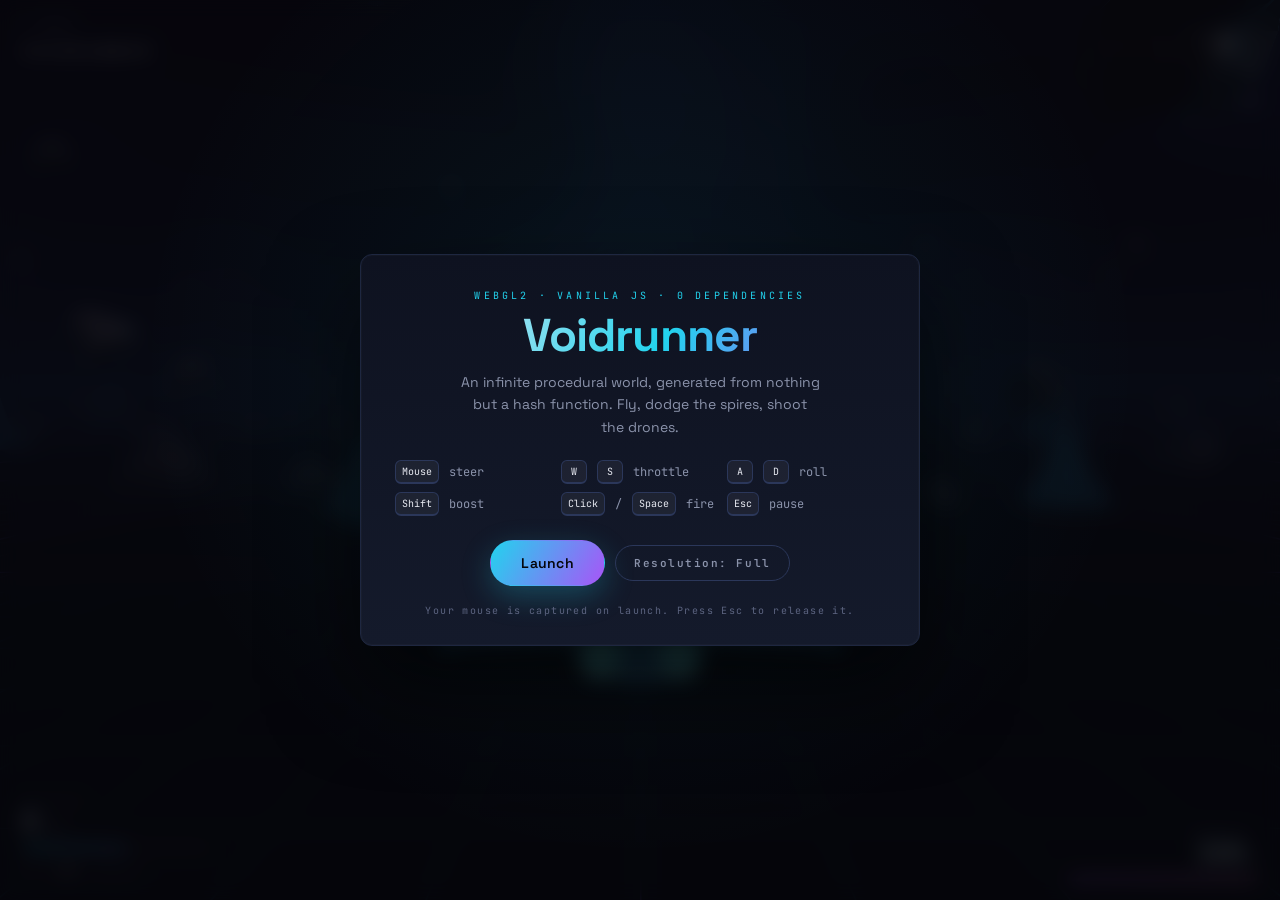
==== game/index.html @ 9e287af4 "added game" ====
<!doctype html>
<html lang="en">
  <head>
    <meta charset="utf-8" />
    <meta name="viewport" content="width=device-width, initial-scale=1, viewport-fit=cover" />
    <title>Voidrunner — a browser space shooter by MART</title>
    <meta
      name="description"
      content="A third-person space shooter running on WebGL2 in vanilla JavaScript. Infinite procedural world, no engine, no dependencies."
    />
    <meta name="theme-color" content="#05060a" />
    <meta name="color-scheme" content="dark" />
    <meta property="og:title" content="Voidrunner — a browser space shooter" />
    <meta
      property="og:description"
      content="Fly a low-poly fighter through an infinite procedural world. WebGL2, vanilla JS, zero dependencies."
    />
    <meta property="og:type" content="website" />
    <link rel="preconnect" href="https://fonts.googleapis.com" />
    <link rel="preconnect" href="https://fonts.gstatic.com" crossorigin />
    <link
      href="https://fonts.googleapis.com/css2?family=JetBrains+Mono:wght@400;500&family=Space+Grotesk:wght@400;500;600;700&display=swap"
      rel="stylesheet"
    />
    <link rel="stylesheet" href="../assets/css/game.css" />
    <link
      rel="icon"
      href="data:image/svg+xml,<svg xmlns='http://www.w3.org/2000/svg' viewBox='0 0 100 100'><text y='.9em' font-size='90'>🚀</text></svg>"
    />
  </head>
  <body>
    <canvas id="scene"></canvas>

    <div class="hud">
      <div class="hud__corner hud__corner--tl">
        <a class="hud__brand" href="../index.html">← mart</a>
        <div class="hud__title">Voidrunner</div>
      </div>

      <div class="hud__corner hud__corner--tr">
        <div>
          <div class="hud__label">Score</div>
          <div class="hud__value"><span id="hudScore">0</span></div>
        </div>
        <div class="hud__stat">
          <span class="hud__label">Kills</span>
          <span id="hudKills">0</span>
        </div>
        <div class="hud__stat">
          <span class="hud__label">FPS</span>
          <span id="hudFps">60</span>
        </div>
      </div>

      <div class="hud__corner hud__corner--bl">
        <div>
          <div class="hud__label">Velocity</div>
          <div class="hud__value"><span id="hudSpeed">0</span><small>m/s</small></div>
        </div>
        <div class="meter">
          <div class="meter__fill meter__fill--thr" id="hudThrottle"></div>
        </div>
        <div class="hud__stat">
          <span class="hud__label">Alt</span>
          <span id="hudAlt">0</span>
          <span class="hud__boost" id="hudBoost">Boost</span>
        </div>
      </div>

      <div class="hud__corner hud__corner--br">
        <div>
          <div class="hud__label">Shield</div>
          <div class="hud__value"><span id="hudShieldNum">100</span><small>%</small></div>
        </div>
        <div class="meter">
          <div class="meter__fill meter__fill--shield" id="hudShield"></div>
        </div>
      </div>

      <div id="reticle"></div>
    </div>

    <div id="flash"></div>

    <div id="overlay" data-mode="start" hidden>
      <div class="card">
        <div data-when="start">
          <p class="card__kicker">WebGL2 · vanilla JS · 0 dependencies</p>
          <h1 class="card__title">Voidrunner</h1>
          <p class="card__lead">
            An infinite procedural world, generated from nothing but a hash
            function. Fly, dodge the spires, shoot the drones.
          </p>
        </div>

        <div data-when="paused">
          <p class="card__kicker">Standing by</p>
          <h1 class="card__title">Paused</h1>
          <p class="card__lead">The void is patient. Take your time.</p>
        </div>

        <div data-when="over">
          <p class="card__kicker">Hull breach</p>
          <h1 class="card__title">Destroyed</h1>
          <div class="tally">
            <div><b id="finalScore">0</b><span>Score</span></div>
            <div><b id="finalKills">0</b><span>Kills</span></div>
          </div>
        </div>

        <ul class="keys" data-when="start paused">
          <li><kbd>Mouse</kbd> steer</li>
          <li><kbd>W</kbd><kbd>S</kbd> throttle</li>
          <li><kbd>A</kbd><kbd>D</kbd> roll</li>
          <li><kbd>Shift</kbd> boost</li>
          <li><kbd>Click</kbd> / <kbd>Space</kbd> fire</li>
          <li><kbd>Esc</kbd> pause</li>
        </ul>

        <div class="card__row">
          <button class="btn" data-act="start" data-when="start over">Launch</button>
          <button class="btn" data-act="resume" data-when="paused">Resume</button>
          <button class="btn btn--ghost" data-act="quality">Resolution: Full</button>
        </div>

        <p class="note">Your mouse is captured on launch. Press Esc to release it.</p>
        <p class="touch-warning">
          This one needs a keyboard and a mouse — touch controls are not built yet.
        </p>
      </div>
    </div>

    <div id="fatal" hidden>
      <div class="card">
        <p class="card__kicker">Cannot start</p>
        <h1 class="card__title">No WebGL2</h1>
        <p class="card__lead">
          This browser does not expose a WebGL2 context, which the renderer needs
          for hardware instancing. Try a current Chrome, Edge, Firefox or Safari.
        </p>
        <a class="btn" href="../index.html">Back to the portfolio</a>
      </div>
    </div>

    <noscript>
      <div id="noJs">
        <div class="card">
          <h1 class="card__title">JavaScript required</h1>
          <p class="card__lead">The game is entirely client-side JavaScript.</p>
        </div>
      </div>
    </noscript>

    <script src="../assets/js/game/math.js"></script>
    <script src="../assets/js/game/gl.js"></script>
    <script src="../assets/js/game/meshes.js"></script>
    <script src="../assets/js/game/world.js"></script>
    <script src="../assets/js/game/main.js"></script>
  </body>
</html>
---- assets/css/game.css ----
/* ═══════════════════════════════════════════════════════════
   VOIDRUNNER — canvas, HUD, overlays.
   Same tokens as the rest of the site so it feels like one place.
   ═══════════════════════════════════════════════════════════ */

:root {
  --bg: #05060a;
  --bg-2: #0a0d16;
  --panel: #0e1220;
  --panel-2: #141a2b;
  --line: #1e2740;
  --line-2: #2b375a;
  --text: #e8eaf2;
  --muted: #8b93ab;
  --dim: #5c6480;
  --cyan: #22d3ee;
  --violet: #a855f7;
  --pink: #f472b6;
  --amber: #fbbf24;
  --green: #4ade80;
  --blue: #60a5fa;
  --danger: #fb7185;
  --sans: "Space Grotesk", ui-sans-serif, system-ui, -apple-system, sans-serif;
  --mono: "JetBrains Mono", ui-monospace, SFMono-Regular, Menlo, monospace;
  --ease: cubic-bezier(0.22, 1, 0.36, 1);
  --r: 12px;
}

* {
  box-sizing: border-box;
}

html,
body {
  height: 100%;
  margin: 0;
  overflow: hidden;
}

body {
  background: var(--bg);
  color: var(--text);
  font-family: var(--sans);
  -webkit-font-smoothing: antialiased;
  overscroll-behavior: none;
}

#scene {
  position: fixed;
  inset: 0;
  width: 100%;
  height: 100%;
  display: block;
  cursor: crosshair;
  touch-action: none;
}

/* ── HUD ─────────────────────────────────────────────────── */

.hud {
  position: fixed;
  inset: 0;
  pointer-events: none;
  font-family: var(--mono);
  font-size: 12px;
  letter-spacing: 0.06em;
  z-index: 2;
}

.hud__corner {
  position: absolute;
  display: flex;
  flex-direction: column;
  gap: 10px;
  padding: 18px 22px;
}

.hud__corner--tl {
  top: 0;
  left: 0;
}
.hud__corner--tr {
  top: 0;
  right: 0;
  align-items: flex-end;
}
.hud__corner--bl {
  bottom: 0;
  left: 0;
}
.hud__corner--br {
  bottom: 0;
  right: 0;
  align-items: flex-end;
}

.hud__label {
  color: var(--dim);
  font-size: 10px;
  text-transform: uppercase;
  letter-spacing: 0.22em;
}

.hud__value {
  font-size: 26px;
  font-weight: 600;
  line-height: 1;
  color: var(--text);
  font-variant-numeric: tabular-nums;
  text-shadow: 0 0 20px rgb(34 211 238 / 0.35);
}

.hud__value small {
  font-size: 11px;
  color: var(--muted);
  margin-left: 4px;
  letter-spacing: 0.1em;
}

.hud__stat {
  display: flex;
  align-items: baseline;
  gap: 8px;
}

/* Meters ------------------------------------------------- */

.meter {
  width: 190px;
  height: 6px;
  background: rgb(255 255 255 / 0.07);
  border: 1px solid var(--line);
  border-radius: 99px;
  overflow: hidden;
}

.meter__fill {
  height: 100%;
  width: 100%;
  transform-origin: left center;
  transform: scaleX(0);
  border-radius: 99px;
  transition: background-color 0.25s var(--ease);
}

.meter__fill--thr {
  background: linear-gradient(90deg, var(--cyan), var(--blue));
  box-shadow: 0 0 14px rgb(34 211 238 / 0.6);
}

.meter__fill--shield {
  background: linear-gradient(90deg, var(--violet), var(--pink));
  box-shadow: 0 0 14px rgb(168 85 247 / 0.6);
}

.hud__boost {
  color: var(--dim);
  border: 1px solid var(--line);
  border-radius: 99px;
  padding: 3px 10px;
  font-size: 10px;
  letter-spacing: 0.2em;
  transition:
    color 0.15s,
    border-color 0.15s,
    box-shadow 0.15s;
}

.hud__boost.is-on {
  color: var(--amber);
  border-color: var(--amber);
  box-shadow: 0 0 18px rgb(251 191 36 / 0.45);
}

.hud__brand {
  pointer-events: auto;
  color: var(--muted);
  text-decoration: none;
  font-size: 11px;
  letter-spacing: 0.18em;
  text-transform: uppercase;
  transition: color 0.15s;
}
.hud__brand:hover {
  color: var(--cyan);
}

.hud__title {
  font-family: var(--sans);
  font-size: 14px;
  font-weight: 700;
  letter-spacing: 0.34em;
  color: var(--text);
  text-transform: uppercase;
}

/* Reticle ------------------------------------------------ */

#reticle {
  position: absolute;
  top: 0;
  left: 0;
  width: 44px;
  height: 44px;
  margin: 0;
  opacity: 0;
  will-change: transform;
}

#reticle::before,
#reticle::after {
  content: "";
  position: absolute;
  inset: 0;
  border-radius: 50%;
}

#reticle::before {
  border: 1px solid rgb(34 211 238 / 0.55);
  box-shadow: 0 0 12px rgb(34 211 238 / 0.35);
}

#reticle::after {
  inset: 19px;
  background: var(--cyan);
  box-shadow: 0 0 10px var(--cyan);
}

/* Damage flash ------------------------------------------- */

#flash {
  position: fixed;
  inset: 0;
  pointer-events: none;
  opacity: 0;
  z-index: 3;
  background: radial-gradient(
    circle at 50% 50%,
    transparent 35%,
    rgb(251 113 133 / 0.55) 100%
  );
}

/* ── Overlay ─────────────────────────────────────────────── */

#overlay {
  position: fixed;
  inset: 0;
  z-index: 5;
  display: grid;
  place-items: center;
  padding: 24px;
  background:
    radial-gradient(circle at 50% 40%, rgb(34 211 238 / 0.07), transparent 60%),
    rgb(5 6 10 / 0.82);
  backdrop-filter: blur(10px);
}

#overlay[hidden] {
  display: none;
}

.card {
  width: min(560px, 100%);
  background: linear-gradient(180deg, var(--panel), var(--panel-2));
  border: 1px solid var(--line);
  border-radius: var(--r);
  padding: 34px 34px 28px;
  box-shadow:
    0 40px 90px rgb(0 0 0 / 0.6),
    0 0 0 1px rgb(255 255 255 / 0.02) inset;
  text-align: center;
}

.card__kicker {
  font-family: var(--mono);
  font-size: 10px;
  letter-spacing: 0.32em;
  text-transform: uppercase;
  color: var(--cyan);
  margin: 0 0 10px;
}

.card__title {
  font-size: clamp(30px, 6vw, 46px);
  line-height: 1.02;
  margin: 0 0 12px;
  letter-spacing: -0.02em;
  background: linear-gradient(120deg, var(--text), var(--cyan) 55%, var(--violet));
  -webkit-background-clip: text;
  background-clip: text;
  color: transparent;
}

.card__lead {
  color: var(--muted);
  margin: 0 auto 22px;
  max-width: 40ch;
  font-size: 14px;
  line-height: 1.6;
}

/* Only the matching block for the current overlay mode is shown. */
#overlay [data-when] {
  display: none;
}
#overlay[data-mode="start"] [data-when~="start"],
#overlay[data-mode="paused"] [data-when~="paused"],
#overlay[data-mode="over"] [data-when~="over"] {
  display: block;
}

/* The keys list needs its grid back — the generic show rule above is
   more specific than the .keys rule, so it has to be restated. */
#overlay[data-mode="start"] .keys[data-when~="start"],
#overlay[data-mode="paused"] .keys[data-when~="paused"] {
  display: grid;
}

.keys {
  display: grid;
  grid-template-columns: repeat(auto-fit, minmax(150px, 1fr));
  gap: 8px;
  margin: 0 0 24px;
  padding: 0;
  list-style: none;
  text-align: left;
}

.keys li {
  display: flex;
  align-items: center;
  gap: 10px;
  font-size: 12px;
  color: var(--muted);
  font-family: var(--mono);
}

kbd {
  font-family: var(--mono);
  font-size: 10px;
  min-width: 26px;
  text-align: center;
  padding: 4px 6px;
  border-radius: 6px;
  background: rgb(255 255 255 / 0.05);
  border: 1px solid var(--line-2);
  border-bottom-width: 2px;
  color: var(--text);
  white-space: nowrap;
}

.btn {
  font-family: var(--sans);
  font-size: 14px;
  font-weight: 600;
  letter-spacing: 0.02em;
  padding: 13px 30px;
  border-radius: 99px;
  border: 1px solid transparent;
  background: linear-gradient(120deg, var(--cyan), var(--violet));
  color: #05060a;
  cursor: pointer;
  transition:
    transform 0.18s var(--ease),
    box-shadow 0.18s var(--ease);
  box-shadow: 0 10px 30px rgb(34 211 238 / 0.25);
}

.btn:hover {
  transform: translateY(-2px);
  box-shadow: 0 16px 40px rgb(34 211 238 / 0.35);
}

.btn:active {
  transform: translateY(0);
}

.btn--ghost {
  background: transparent;
  border-color: var(--line-2);
  color: var(--muted);
  font-family: var(--mono);
  font-size: 11px;
  letter-spacing: 0.14em;
  padding: 10px 18px;
  box-shadow: none;
}

.btn--ghost:hover {
  color: var(--text);
  border-color: var(--cyan);
  box-shadow: none;
}

.card__row {
  display: flex;
  gap: 10px;
  justify-content: center;
  align-items: center;
  flex-wrap: wrap;
}

.tally {
  display: flex;
  justify-content: center;
  gap: 34px;
  margin: 0 0 24px;
}

.tally div {
  font-family: var(--mono);
}

.tally b {
  display: block;
  font-size: 34px;
  font-weight: 600;
  line-height: 1;
  color: var(--cyan);
  font-variant-numeric: tabular-nums;
}

.tally span {
  font-size: 10px;
  letter-spacing: 0.22em;
  text-transform: uppercase;
  color: var(--dim);
}

.note {
  font-family: var(--mono);
  font-size: 10px;
  letter-spacing: 0.14em;
  color: var(--dim);
  margin: 18px 0 0;
}

#fatal {
  position: fixed;
  inset: 0;
  z-index: 9;
  display: grid;
  place-items: center;
  padding: 24px;
  background: var(--bg);
}
#fatal[hidden] {
  display: none;
}

#noJs {
  position: fixed;
  inset: 0;
  z-index: 9;
  display: grid;
  place-items: center;
  padding: 24px;
  background: var(--bg);
}

/* ── Small screens ───────────────────────────────────────── */

@media (max-width: 860px) {
  .hud__value {
    font-size: 20px;
  }
  .meter {
    width: 130px;
  }
  .hud__corner {
    padding: 12px 14px;
  }
}

@media (hover: none) and (pointer: coarse) {
  /* Pointer lock and WASD are the whole control scheme, so say so
     rather than shipping something unplayable. */
  .touch-warning {
    display: block;
  }
}

.touch-warning {
  display: none;
  margin: 16px 0 0;
  font-family: var(--mono);
  font-size: 11px;
  color: var(--amber);
}

@media (prefers-reduced-motion: reduce) {
  .btn {
    transition: none;
  }
}
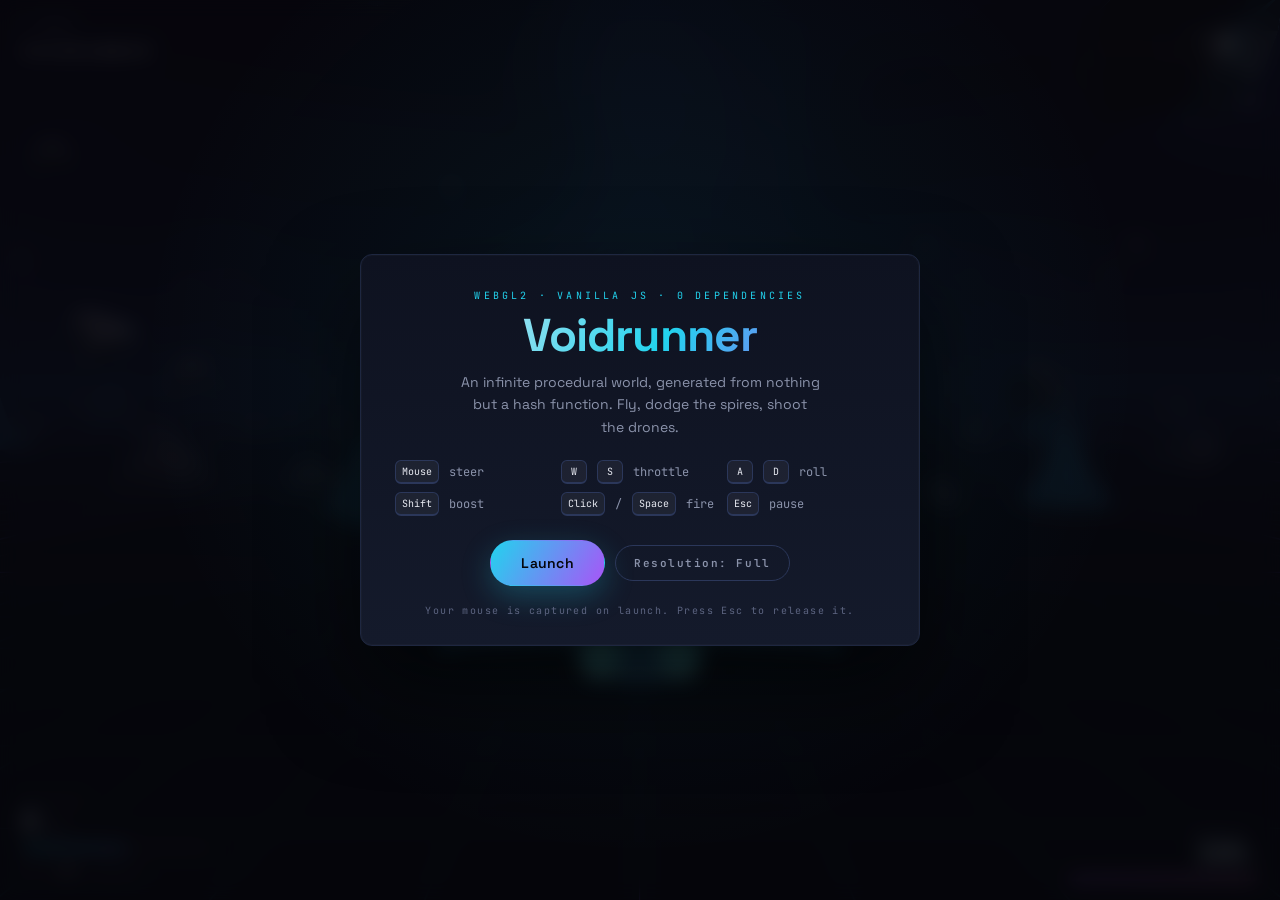
==== commit 1341c0f9: "Thought I pushed already" ====
--- a/game/index.html
+++ b/game/index.html
@@ -2,7 +2,10 @@
 <html lang="en">
   <head>
     <meta charset="utf-8" />
-    <meta name="viewport" content="width=device-width, initial-scale=1, viewport-fit=cover" />
+    <meta
+      name="viewport"
+      content="width=device-width, initial-scale=1, viewport-fit=cover"
+    />
     <title>Voidrunner — a browser space shooter by MART</title>
     <meta
       name="description"
@@ -55,7 +58,9 @@
       <div class="hud__corner hud__corner--bl">
         <div>
           <div class="hud__label">Velocity</div>
-          <div class="hud__value"><span id="hudSpeed">0</span><small>m/s</small></div>
+          <div class="hud__value">
+            <span id="hudSpeed">0</span><small>m/s</small>
+          </div>
         </div>
         <div class="meter">
           <div class="meter__fill meter__fill--thr" id="hudThrottle"></div>
@@ -70,7 +75,9 @@
       <div class="hud__corner hud__corner--br">
         <div>
           <div class="hud__label">Shield</div>
-          <div class="hud__value"><span id="hudShieldNum">100</span><small>%</small></div>
+          <div class="hud__value">
+            <span id="hudShieldNum">100</span><small>%</small>
+          </div>
         </div>
         <div class="meter">
           <div class="meter__fill meter__fill--shield" id="hudShield"></div>
@@ -118,14 +125,23 @@
         </ul>
 
         <div class="card__row">
-          <button class="btn" data-act="start" data-when="start over">Launch</button>
-          <button class="btn" data-act="resume" data-when="paused">Resume</button>
-          <button class="btn btn--ghost" data-act="quality">Resolution: Full</button>
+          <button class="btn" data-act="start" data-when="start over">
+            Launch
+          </button>
+          <button class="btn" data-act="resume" data-when="paused">
+            Resume
+          </button>
+          <button class="btn btn--ghost" data-act="quality">
+            Resolution: Full
+          </button>
         </div>
 
-        <p class="note">Your mouse is captured on launch. Press Esc to release it.</p>
+        <p class="note">
+          Your mouse is captured on launch. Press Esc to release it.
+        </p>
         <p class="touch-warning">
-          This one needs a keyboard and a mouse — touch controls are not built yet.
+          This one needs a keyboard and a mouse — touch controls are not built
+          yet.
         </p>
       </div>
     </div>
@@ -135,8 +151,9 @@
         <p class="card__kicker">Cannot start</p>
         <h1 class="card__title">No WebGL2</h1>
         <p class="card__lead">
-          This browser does not expose a WebGL2 context, which the renderer needs
-          for hardware instancing. Try a current Chrome, Edge, Firefox or Safari.
+          This browser does not expose a WebGL2 context, which the renderer
+          needs for hardware instancing. Try a current Chrome, Edge, Firefox or
+          Safari.
         </p>
         <a class="btn" href="../index.html">Back to the portfolio</a>
       </div>
--- a/assets/css/game.css
+++ b/assets/css/game.css
@@ -286,7 +286,12 @@
   line-height: 1.02;
   margin: 0 0 12px;
   letter-spacing: -0.02em;
-  background: linear-gradient(120deg, var(--text), var(--cyan) 55%, var(--violet));
+  background: linear-gradient(
+    120deg,
+    var(--text),
+    var(--cyan) 55%,
+    var(--violet)
+  );
   -webkit-background-clip: text;
   background-clip: text;
   color: transparent;
